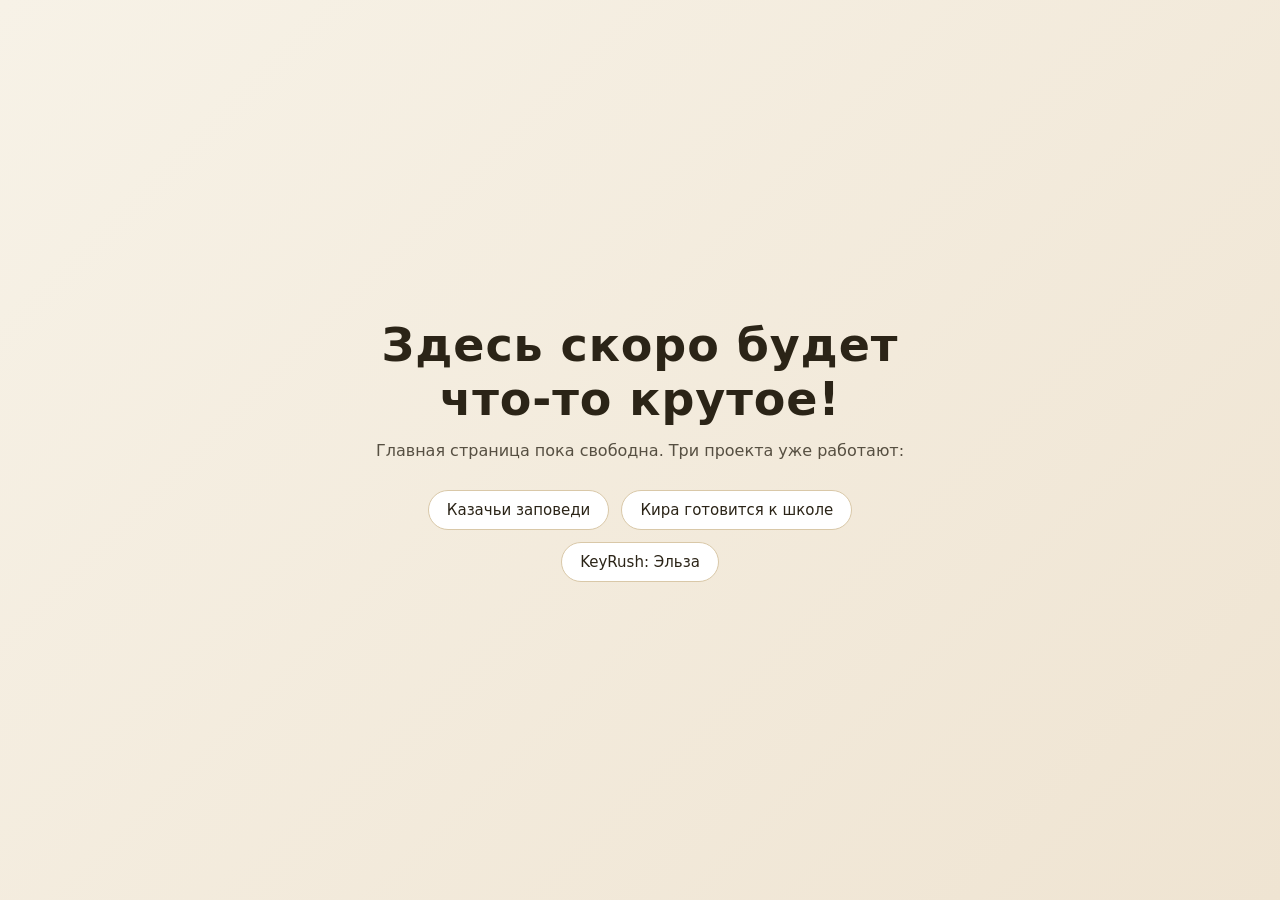
==== index.html @ b74cd309 "Главная: заглушка; страница «Казачьи заповеди» переехала на /kazaki" ====
<!DOCTYPE html>
<html lang="ru">
<head>
<meta charset="utf-8">
<meta name="viewport" content="width=device-width, initial-scale=1">
<title>Здесь скоро будет что-то крутое!</title>
<style>
  :root { color-scheme: light dark; }
  * { box-sizing: border-box; }
  body { margin: 0; min-height: 100vh; display: flex; align-items: center; justify-content: center;
         font-family: system-ui, -apple-system, "Segoe UI", sans-serif;
         background: linear-gradient(135deg, #f7f2e7, #efe4d2); color: #2b2417; }
  main { text-align: center; padding: 32px; max-width: 640px; }
  h1 { font-size: clamp(28px, 6vw, 46px); margin: 0 0 12px; letter-spacing: .02em; }
  p { margin: 0 0 26px; font-size: 16px; line-height: 1.6; opacity: .78; }
  nav { display: flex; gap: 12px; justify-content: center; flex-wrap: wrap; }
  nav a { display: inline-block; padding: 10px 18px; border-radius: 999px; text-decoration: none;
          font-size: 15px; background: #fff; color: #2b2417; border: 1px solid #d9c8a8; }
  nav a:hover { background: #f3e7d2; }
</style>
</head>
<body>
<main>
  <h1>Здесь скоро будет что-то крутое!</h1>
  <p>Главная страница пока свободна. Три проекта уже работают:</p>
  <nav>
    <a href="/kazaki/">Казачьи заповеди</a>
    <a href="/kira/">Кира готовится к школе</a>
    <a href="/keyrush/">KeyRush: Эльза</a>
  </nav>
</main>
</body>
</html>
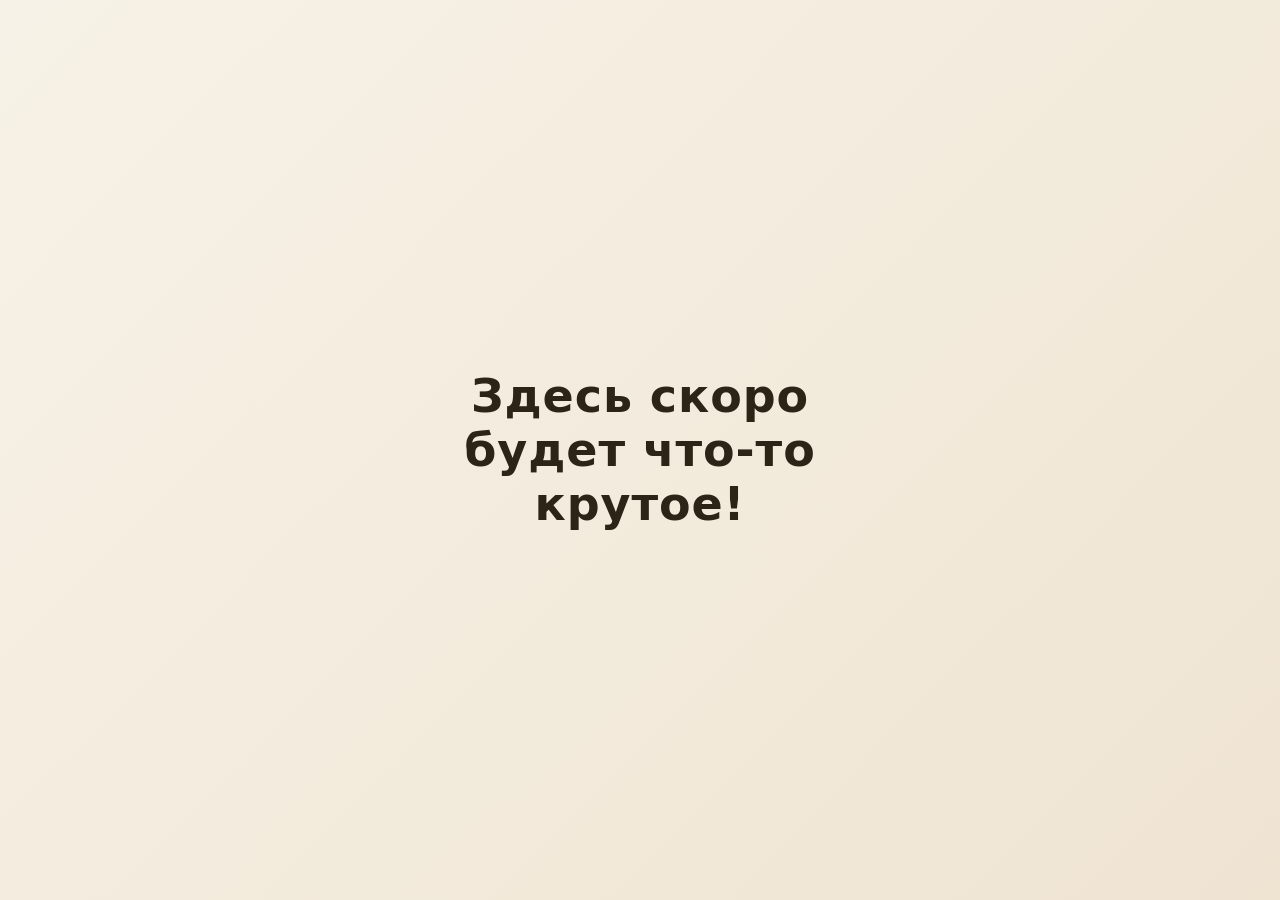
==== commit 4d1ccc64: "Скрытые пути /z4k7p, /k9x2t, /w6m1v; robots.txt и noindex; ссылки с главной убраны" ====
--- a/index.html
+++ b/index.html
@@ -3,6 +3,7 @@
 <head>
 <meta charset="utf-8">
 <meta name="viewport" content="width=device-width, initial-scale=1">
+<meta name="robots" content="noindex, nofollow">
 <title>Здесь скоро будет что-то крутое!</title>
 <style>
   :root { color-scheme: light dark; }
@@ -10,24 +11,13 @@
   body { margin: 0; min-height: 100vh; display: flex; align-items: center; justify-content: center;
          font-family: system-ui, -apple-system, "Segoe UI", sans-serif;
          background: linear-gradient(135deg, #f7f2e7, #efe4d2); color: #2b2417; }
-  main { text-align: center; padding: 32px; max-width: 640px; }
-  h1 { font-size: clamp(28px, 6vw, 46px); margin: 0 0 12px; letter-spacing: .02em; }
-  p { margin: 0 0 26px; font-size: 16px; line-height: 1.6; opacity: .78; }
-  nav { display: flex; gap: 12px; justify-content: center; flex-wrap: wrap; }
-  nav a { display: inline-block; padding: 10px 18px; border-radius: 999px; text-decoration: none;
-          font-size: 15px; background: #fff; color: #2b2417; border: 1px solid #d9c8a8; }
-  nav a:hover { background: #f3e7d2; }
+  main { text-align: center; padding: 32px; max-width: 560px; }
+  h1 { font-size: clamp(28px, 6vw, 46px); margin: 0; letter-spacing: .02em; }
 </style>
 </head>
 <body>
 <main>
   <h1>Здесь скоро будет что-то крутое!</h1>
-  <p>Главная страница пока свободна. Три проекта уже работают:</p>
-  <nav>
-    <a href="/kazaki/">Казачьи заповеди</a>
-    <a href="/kira/">Кира готовится к школе</a>
-    <a href="/keyrush/">KeyRush: Эльза</a>
-  </nav>
 </main>
 </body>
 </html>
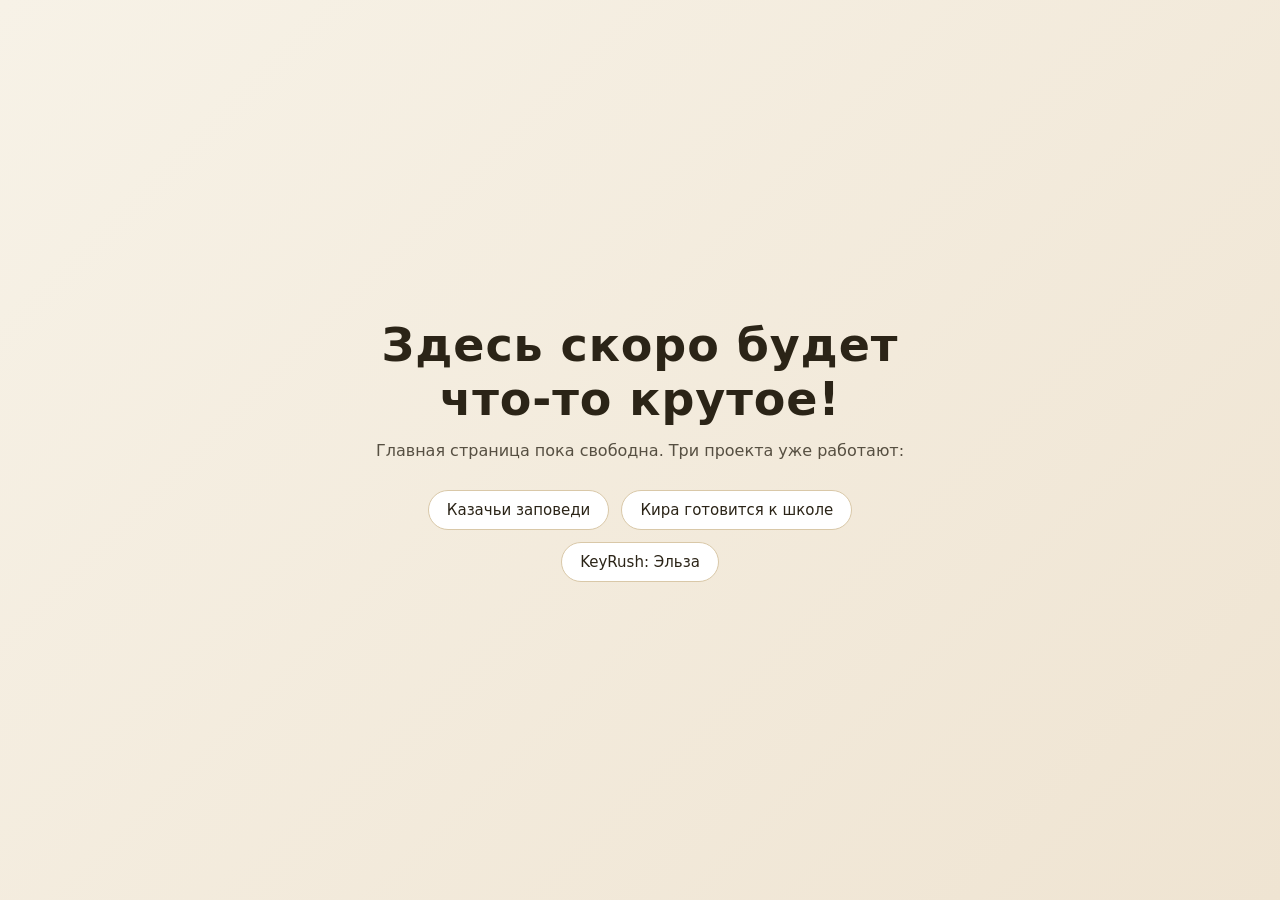
==== commit e86c16f5: "Возврат нормальных путей: /kazaki, /kira, /keyrush вместо z4k7p/k9x2t/w6m1v; убраны noindex и robots" ====
--- a/index.html
+++ b/index.html
@@ -3,7 +3,6 @@
 <head>
 <meta charset="utf-8">
 <meta name="viewport" content="width=device-width, initial-scale=1">
-<meta name="robots" content="noindex, nofollow">
 <title>Здесь скоро будет что-то крутое!</title>
 <style>
   :root { color-scheme: light dark; }
@@ -11,13 +10,24 @@
   body { margin: 0; min-height: 100vh; display: flex; align-items: center; justify-content: center;
          font-family: system-ui, -apple-system, "Segoe UI", sans-serif;
          background: linear-gradient(135deg, #f7f2e7, #efe4d2); color: #2b2417; }
-  main { text-align: center; padding: 32px; max-width: 560px; }
-  h1 { font-size: clamp(28px, 6vw, 46px); margin: 0; letter-spacing: .02em; }
+  main { text-align: center; padding: 32px; max-width: 640px; }
+  h1 { font-size: clamp(28px, 6vw, 46px); margin: 0 0 12px; letter-spacing: .02em; }
+  p { margin: 0 0 26px; font-size: 16px; line-height: 1.6; opacity: .78; }
+  nav { display: flex; gap: 12px; justify-content: center; flex-wrap: wrap; }
+  nav a { display: inline-block; padding: 10px 18px; border-radius: 999px; text-decoration: none;
+          font-size: 15px; background: #fff; color: #2b2417; border: 1px solid #d9c8a8; }
+  nav a:hover { background: #f3e7d2; }
 </style>
 </head>
 <body>
 <main>
   <h1>Здесь скоро будет что-то крутое!</h1>
+  <p>Главная страница пока свободна. Три проекта уже работают:</p>
+  <nav>
+    <a href="/kazaki/">Казачьи заповеди</a>
+    <a href="/kira/">Кира готовится к школе</a>
+    <a href="/keyrush/">KeyRush: Эльза</a>
+  </nav>
 </main>
 </body>
-</html>+</html>
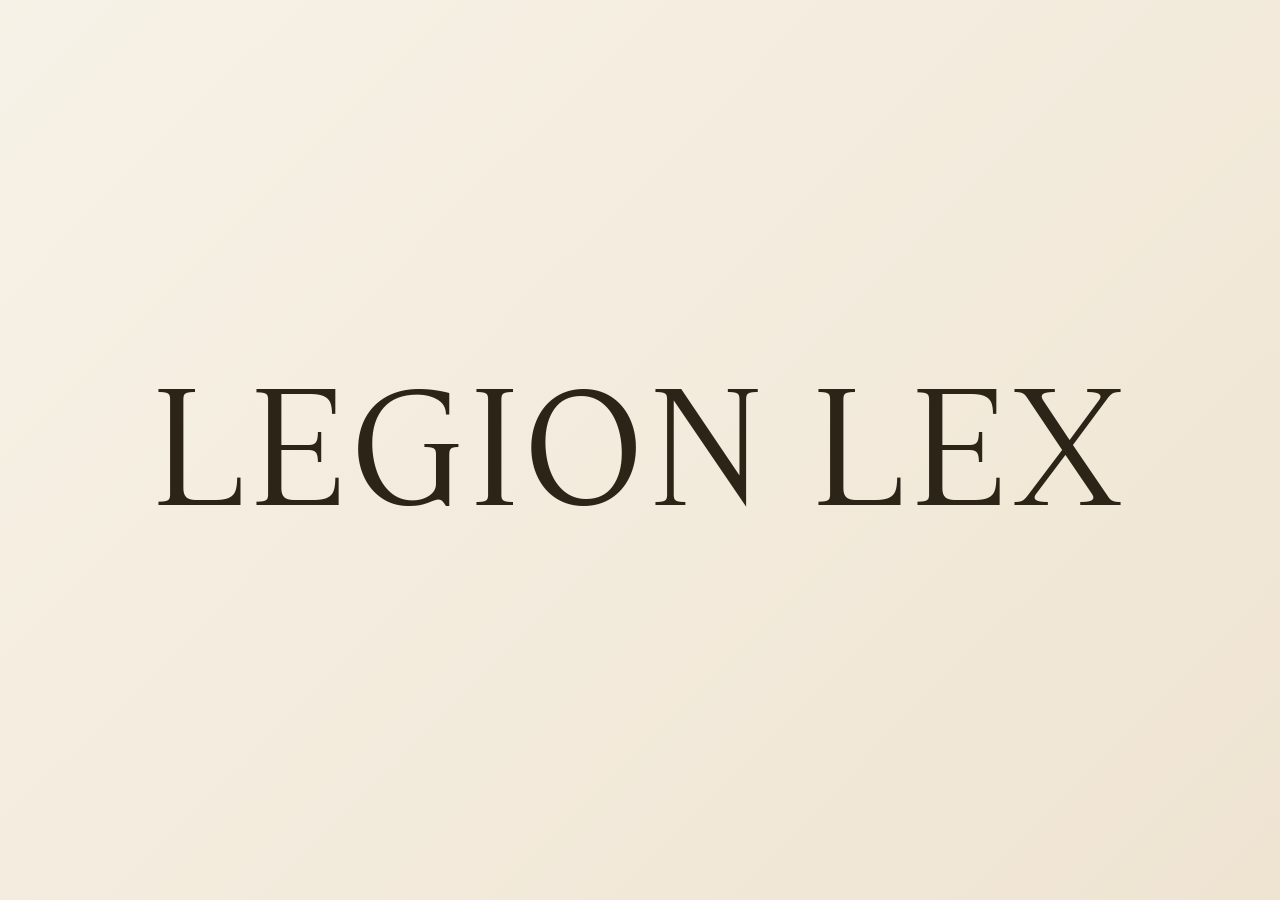
==== commit a68eeaf3: "Главная: только надпись LEGION LEX, шрифт Michelangelus (подмножество 3 КБ)" ====
--- a/index.html
+++ b/index.html
@@ -3,31 +3,37 @@
 <head>
 <meta charset="utf-8">
 <meta name="viewport" content="width=device-width, initial-scale=1">
-<title>Здесь скоро будет что-то крутое!</title>
+<title>LEGION LEX</title>
 <style>
+  @font-face {
+    font-family: "Michelangelus";
+    src: url("fonts/michelangelus.woff2") format("woff2");
+    font-weight: 400;
+    font-style: normal;
+    font-display: swap;
+  }
   :root { color-scheme: light dark; }
   * { box-sizing: border-box; }
-  body { margin: 0; min-height: 100vh; display: flex; align-items: center; justify-content: center;
-         font-family: system-ui, -apple-system, "Segoe UI", sans-serif;
-         background: linear-gradient(135deg, #f7f2e7, #efe4d2); color: #2b2417; }
-  main { text-align: center; padding: 32px; max-width: 640px; }
-  h1 { font-size: clamp(28px, 6vw, 46px); margin: 0 0 12px; letter-spacing: .02em; }
-  p { margin: 0 0 26px; font-size: 16px; line-height: 1.6; opacity: .78; }
-  nav { display: flex; gap: 12px; justify-content: center; flex-wrap: wrap; }
-  nav a { display: inline-block; padding: 10px 18px; border-radius: 999px; text-decoration: none;
-          font-size: 15px; background: #fff; color: #2b2417; border: 1px solid #d9c8a8; }
-  nav a:hover { background: #f3e7d2; }
+  body {
+    margin: 0; min-height: 100vh;
+    display: flex; align-items: center; justify-content: center;
+    background: linear-gradient(135deg, #f7f2e7, #efe4d2);
+    color: #2b2417;
+    padding: 24px;
+  }
+  h1 {
+    margin: 0;
+    font-family: "Michelangelus", "Michaelangelo", Georgia, "Times New Roman", serif;
+    font-weight: 400;
+    font-size: clamp(44px, 13vw, 168px);
+    line-height: 1.05;
+    letter-spacing: .04em;
+    text-align: center;
+    text-wrap: balance;
+  }
 </style>
 </head>
 <body>
-<main>
-  <h1>Здесь скоро будет что-то крутое!</h1>
-  <p>Главная страница пока свободна. Три проекта уже работают:</p>
-  <nav>
-    <a href="/kazaki/">Казачьи заповеди</a>
-    <a href="/kira/">Кира готовится к школе</a>
-    <a href="/keyrush/">KeyRush: Эльза</a>
-  </nav>
-</main>
+<h1>LEGION LEX</h1>
 </body>
 </html>
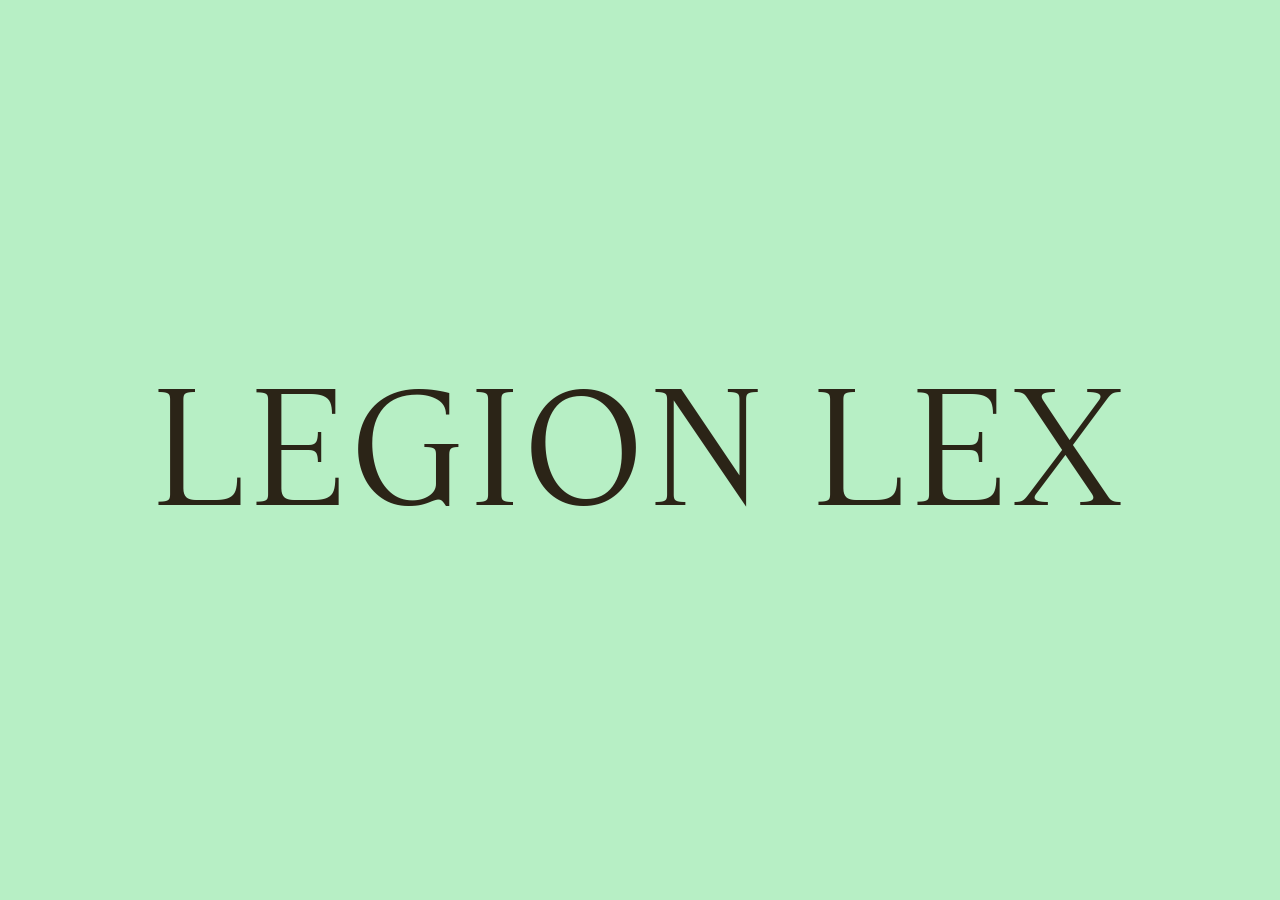
==== commit 6917705c: "Главная: фон сплошной #B7EFC5 вместо градиента" ====
--- a/index.html
+++ b/index.html
@@ -17,7 +17,7 @@
   body {
     margin: 0; min-height: 100vh;
     display: flex; align-items: center; justify-content: center;
-    background: linear-gradient(135deg, #f7f2e7, #efe4d2);
+    background: #B7EFC5;
     color: #2b2417;
     padding: 24px;
   }
